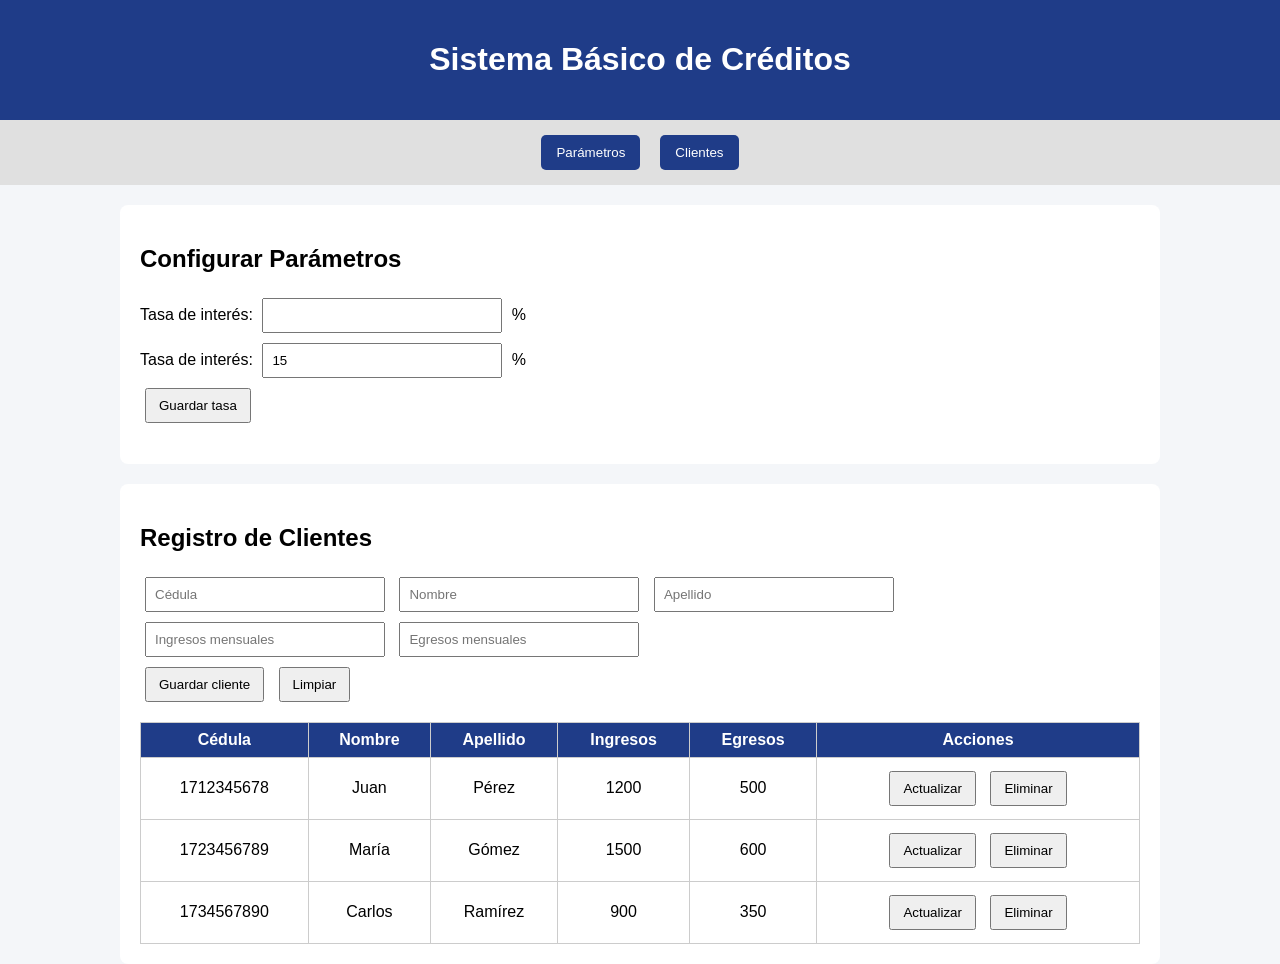
==== index.html @ 63835a3b "Parte3. index.html para vercel" ====
<!DOCTYPE html>
<html lang="es">
<head>
  <meta charset="UTF-8">
  <title>Sistema de Créditos</title>
</head>
<body>

<header>
  <h1>Sistema Básico de Créditos</h1>
    <link rel="stylesheet" href="simulador_completo.css">
</header>

<nav>
  <button>Parámetros</button>
  <button>Clientes</button>
</nav>

<section id="parametros" class="activa">
  <h2>Configurar Parámetros</h2>

  <label>Tasa de interés:</label>
  <input type="number" id="tasaInteres">
  <span>%</span>

  <br>
  <label>Tasa de interés:</label>
  <input type="number" id="tasaInteres" min="10" max="20" value="15">
  <span>%</span>

  <br>
  <button type="button" onclick="guardarTasa()">Guardar tasa</button>
  <p id="mensajeTasa"></p>

  <p id="mensajeTasa"></p>
</section>

<section id="clientes" class="activa">
  <h2>Registro de Clientes</h2>

  <input type="text" id="cedula" placeholder="Cédula">
  <input type="text" id="nombre" placeholder="Nombre">
  <input type="text" id="apellido" placeholder="Apellido">
  <input type="number" id="ingresos" placeholder="Ingresos mensuales">
  <input type="number" id="egresos" placeholder="Egresos mensuales">

  <br>

  <button type="button" onclick="guardarCliente()">Guardar cliente</button>
  <button type="button" onclick="limpiar()">Limpiar</button>

  <table>
    <thead>
      <tr>
        <th>Cédula</th>
        <th>Nombre</th>
        <th>Apellido</th>
        <th>Ingresos</th>
        <th>Egresos</th>
        <th>Acciones</th>
      </tr>
    </thead>
    <tbody id="tablaClientes">
        <tr>
          <td>1712345678</td>
          <td>Juan</td>
          <td>Pérez</td>
          <td>1200</td>
          <td>500</td>
          <td>
            <button>Actualizar</button>
            <button>Eliminar</button>
          </td>
        </tr>
        <tr>
          <td>1723456789</td>
          <td>María</td>
          <td>Gómez</td>
          <td>1500</td>
          <td>600</td>
          <td>
            <button>Actualizar</button>
            <button>Eliminar</button>
          </td>
        </tr>
        <tr>
          <td>1734567890</td>
          <td>Carlos</td>
          <td>Ramírez</td>
          <td>900</td>
          <td>350</td>
          <td>
            <button>Actualizar</button>
            <button>Eliminar</button>
          </td>
        </tr>
    </tbody>
  </table>
</section>

  <script src="simulador_completo.js"></script>
  <script src="utilitarios.js"></script>
</body>
</html>
---- simulador_completo.css ----
body {
      font-family: Arial, sans-serif;
      background: #f4f6f9;
      margin: 0;
      padding: 0;
    }

    header {
      background: #1f3c88;
      color: white;
      padding: 20px;
      text-align: center;
    }

    nav {
      display: flex;
      justify-content: center;
      background: #e0e0e0;
      padding: 10px;
      gap: 10px;
      flex-wrap: wrap;
    }

    nav button {
      padding: 10px 15px;
      border: none;
      background: #1f3c88;
      color: white;
      cursor: pointer;
      border-radius: 5px;
    }

    nav button:hover {
      background: #14275c;
    }

    section {
      display: none;
      padding: 20px;
      max-width: 1000px;
      margin: auto;
      background: white;
      margin-top: 20px;
      border-radius: 8px;
    }

    section.activa {
      display: block;
    }

    input, select {
      padding: 8px;
      margin: 5px;
      width: 220px;
    }

    button {
      padding: 8px 12px;
      margin: 5px;
      cursor: pointer;
    }

    table {
      width: 100%;
      border-collapse: collapse;
      margin-top: 15px;
    }

    th, td {
      border: 1px solid #ccc;
      padding: 8px;
      text-align: center;
    }

    th {
      background: #1f3c88;
      color: white;
    }

    .aprobado {
      background: #d4edda;
      color: #155724;
      padding: 15px;
      border-radius: 5px;
      font-weight: bold;
      margin-top: 15px;
    }

    .rechazado {
      background: #f8d7da;
      color: #721c24;
      padding: 15px;
      border-radius: 5px;
      font-weight: bold;
      margin-top: 15px;
    }

    .card {
      background: #f1f1f1;
      padding: 15px;
      border-radius: 5px;
      margin-top: 10px;
    }
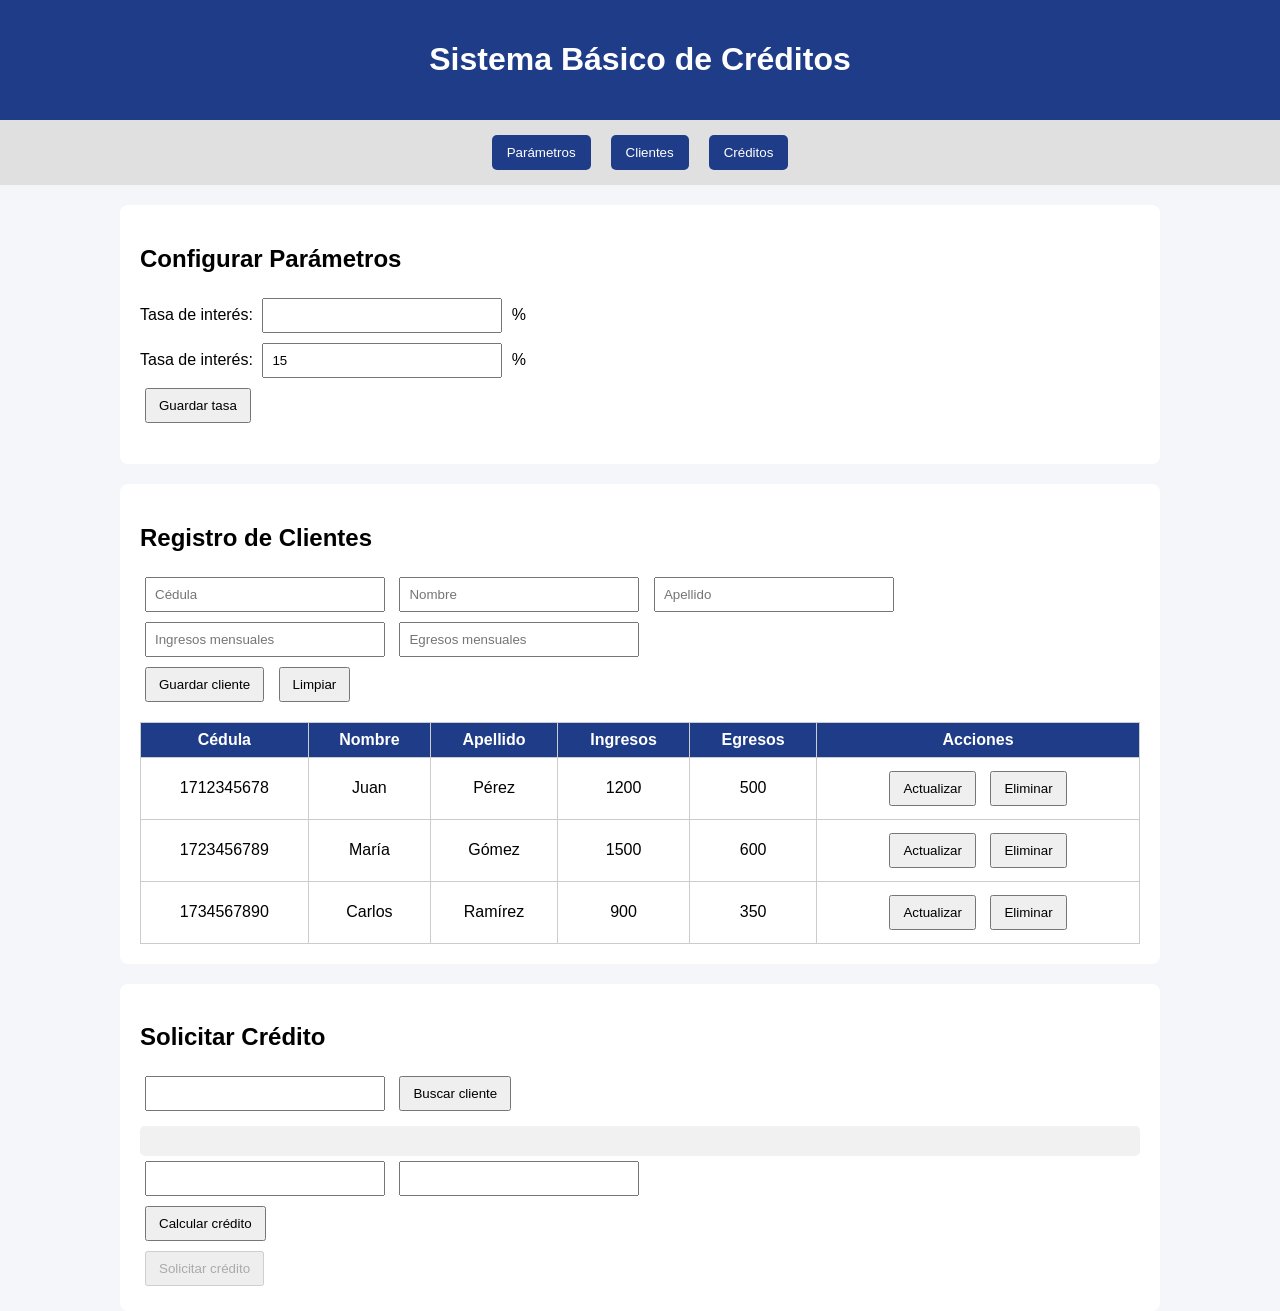
==== commit 7b9f7150: "sim2 Parte1: agregar seccion creditos" ====
--- a/index.html
+++ b/index.html
@@ -12,8 +12,9 @@
 </header>
 
 <nav>
-  <button>Parámetros</button>
-  <button>Clientes</button>
+  <button type="button" onclick="mostrarSeccion('parametros')">Parámetros</button>
+  <button type="button" onclick="mostrarSeccion('clientes')">Clientes</button>
+  <button type="button" onclick="mostrarSeccion('credito')">Créditos</button>
 </nav>
 
 <section id="parametros" class="activa">
@@ -98,7 +99,30 @@
   </table>
 </section>
 
+<section id="credito" class="activa">
+  <h2>Solicitar Crédito</h2>
+
+  <input type="text" id="buscarCedulaCredito">
+  <button onclick="buscarClienteCredito()">Buscar cliente</button>
+
+  <div id="datosClienteCredito" class="card"></div>
+
+  <input type="number" id="montoCredito" >
+  <input type="number" id="plazoCredito" >
+
+  <br>
+
+  <button onclick="calcularCredito()">Calcular crédito</button>
+
+  <div id="resultadoCredito"></div>
+
+  <button id="btnSolicitarCredito" onclick="solicitarCredito()" disabled>
+    Solicitar crédito
+  </button>
+</section>
+
+  <script src="utilitarios.js"></script>
   <script src="simulador_completo.js"></script>
-  <script src="utilitarios.js"></script>
+
 </body>
 </html>
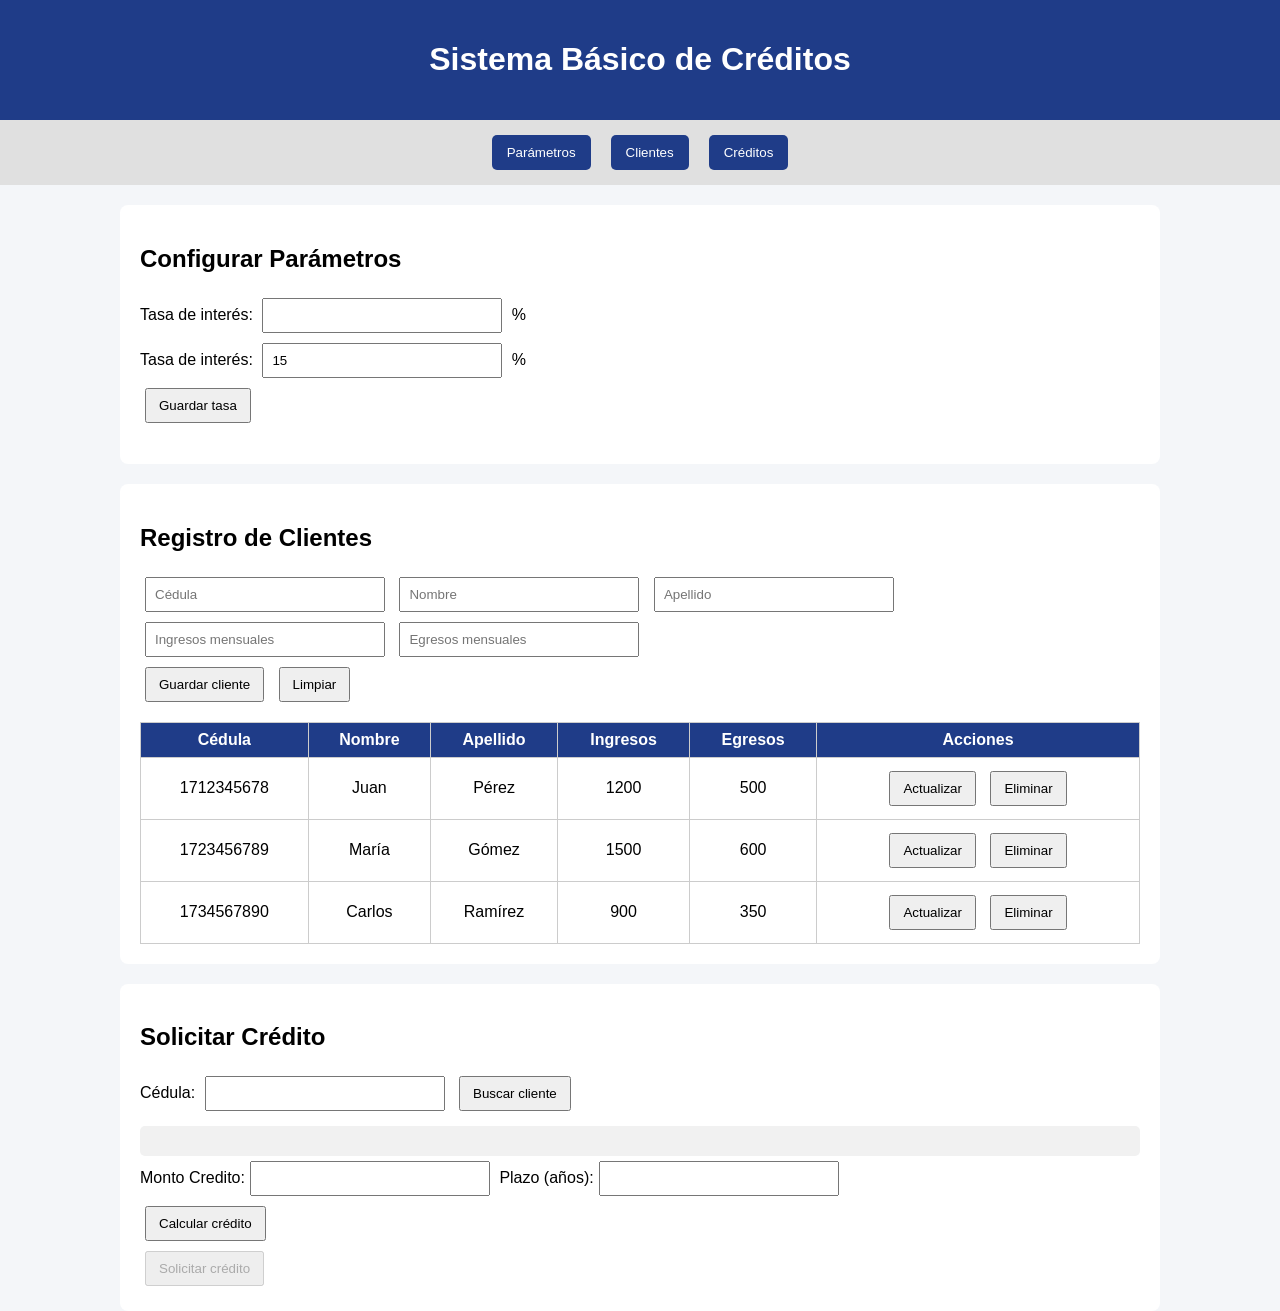
==== commit ffd60aa2: "sim2 Parte3,4 y 5: mostrar datos,reutilizar funciones y mostrar resultado credito" ====
--- a/index.html
+++ b/index.html
@@ -102,13 +102,13 @@
 <section id="credito" class="activa">
   <h2>Solicitar Crédito</h2>
 
-  <input type="text" id="buscarCedulaCredito">
+  Cédula: <input type="text" id="buscarCedulaCredito">
   <button onclick="buscarClienteCredito()">Buscar cliente</button>
 
   <div id="datosClienteCredito" class="card"></div>
 
-  <input type="number" id="montoCredito" >
-  <input type="number" id="plazoCredito" >
+  Monto Credito:<input type="number" id="montoCredito" > 
+  Plazo (años):<input type="number" id="plazoCredito" > 
 
   <br>
 
@@ -121,6 +121,7 @@
   </button>
 </section>
 
+  <script src="funciones.js"></script>
   <script src="utilitarios.js"></script>
   <script src="simulador_completo.js"></script>
 
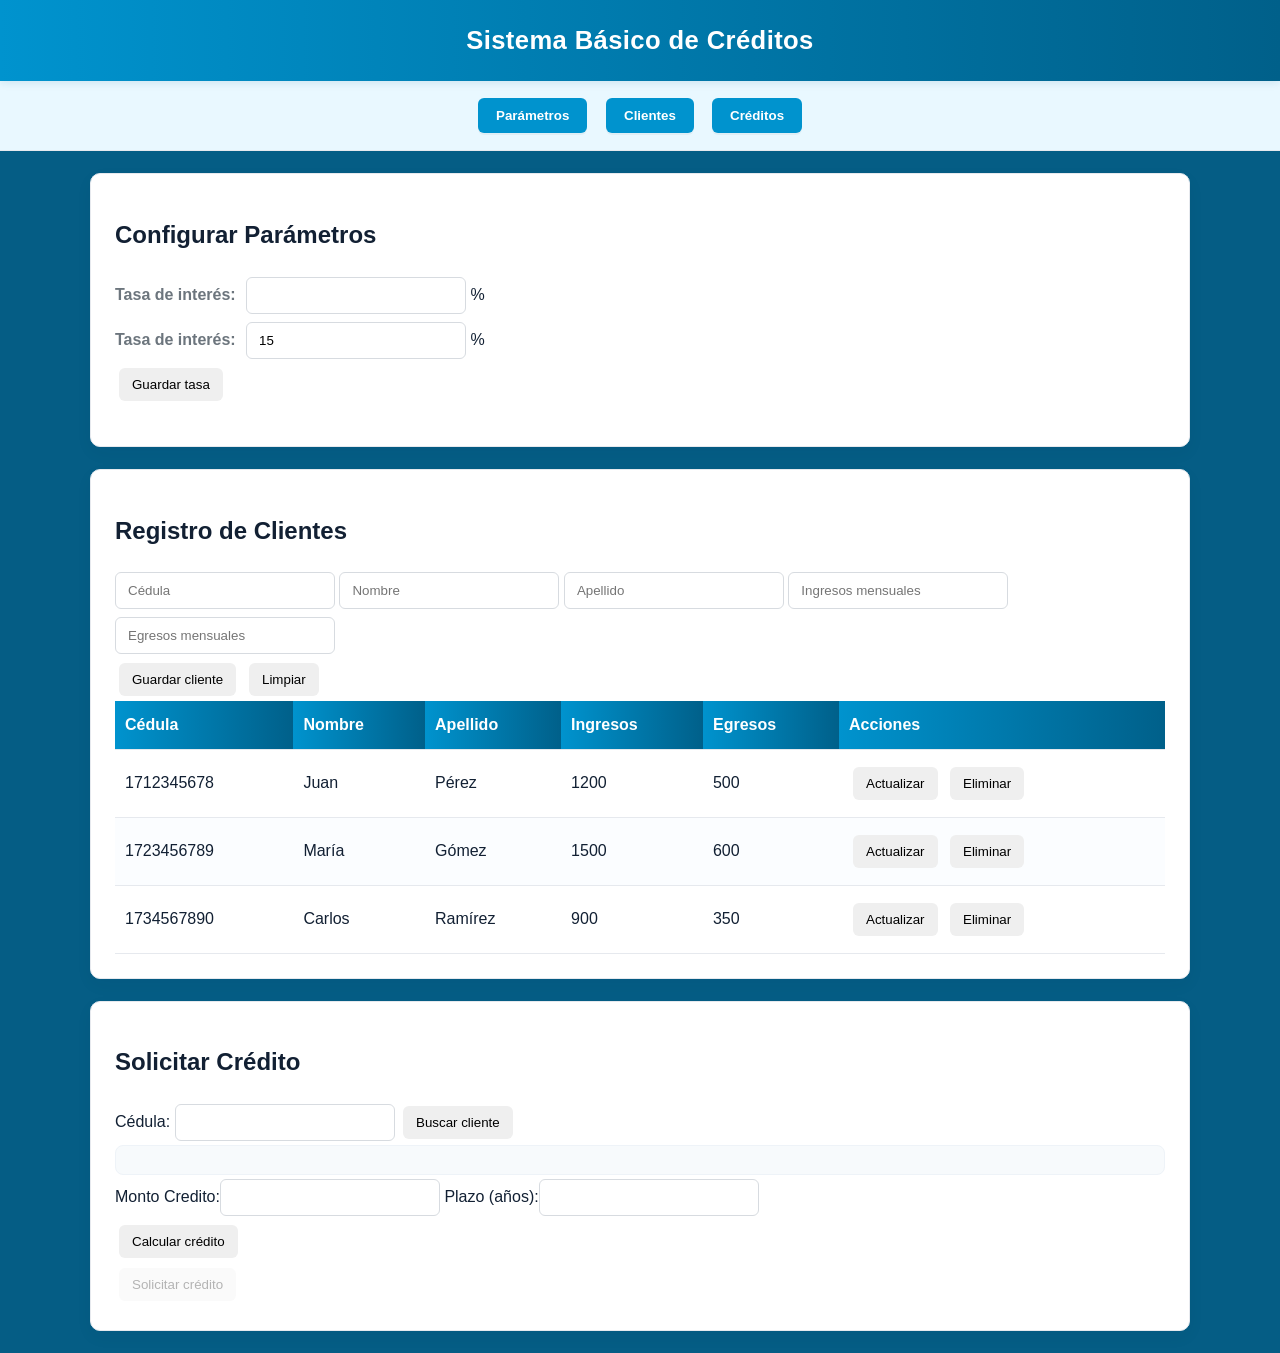
==== commit f5bddf9a: "sim2 Parte final : ajuste de paleta en css y responsive" ====
--- a/index.html
+++ b/index.html
@@ -2,6 +2,7 @@
 <html lang="es">
 <head>
   <meta charset="UTF-8">
+  <meta name="viewport" content="width=device-width, initial-scale=1">
   <title>Sistema de Créditos</title>
 </head>
 <body>
@@ -116,7 +117,7 @@
 
   <div id="resultadoCredito"></div>
 
-  <button id="btnSolicitarCredito" onclick="solicitarCredito()" disabled>
+  <button id="btnSolicitarCredito" disabled>
     Solicitar crédito
   </button>
 </section>
--- a/simulador_completo.css
+++ b/simulador_completo.css
@@ -1,105 +1,291 @@
-
-    body {
-      font-family: Arial, sans-serif;
-      background: #f4f6f9;
-      margin: 0;
-      padding: 0;
-    }
-
-    header {
-      background: #1f3c88;
-      color: white;
-      padding: 20px;
-      text-align: center;
-    }
-
-    nav {
-      display: flex;
-      justify-content: center;
-      background: #e0e0e0;
-      padding: 10px;
-      gap: 10px;
-      flex-wrap: wrap;
-    }
-
-    nav button {
-      padding: 10px 15px;
-      border: none;
-      background: #1f3c88;
-      color: white;
-      cursor: pointer;
-      border-radius: 5px;
-    }
-
-    nav button:hover {
-      background: #14275c;
-    }
-
-    section {
-      display: none;
-      padding: 20px;
-      max-width: 1000px;
-      margin: auto;
-      background: white;
-      margin-top: 20px;
-      border-radius: 8px;
-    }
-
-    section.activa {
-      display: block;
-    }
-
-    input, select {
-      padding: 8px;
-      margin: 5px;
-      width: 220px;
-    }
-
-    button {
-      padding: 8px 12px;
-      margin: 5px;
-      cursor: pointer;
-    }
-
-    table {
-      width: 100%;
-      border-collapse: collapse;
-      margin-top: 15px;
-    }
-
-    th, td {
-      border: 1px solid #ccc;
-      padding: 8px;
-      text-align: center;
-    }
-
-    th {
-      background: #1f3c88;
-      color: white;
-    }
-
-    .aprobado {
-      background: #d4edda;
-      color: #155724;
-      padding: 15px;
-      border-radius: 5px;
-      font-weight: bold;
-      margin-top: 15px;
-    }
-
-    .rechazado {
-      background: #f8d7da;
-      color: #721c24;
-      padding: 15px;
-      border-radius: 5px;
-      font-weight: bold;
-      margin-top: 15px;
-    }
-
-    .card {
-      background: #f1f1f1;
-      padding: 15px;
-      border-radius: 5px;
-      margin-top: 10px;
-    }
-  +:root{
+  /* Paleta inspirada/extraída del Banco del Pacífico */
+  --brand: #0093CE;        /* color primario (logo) - extraído públicamente */
+  --brand-dark: #00608A;   /* versión más oscura para gradientes y hover */
+  --muted: #6c757d;
+  --bg: #055d85;
+  --card-bg: #ffffff;
+  --border: #e6e9ee;
+  --accent: #e9f8ff;      /* acento claro derivado del primario */
+  --accent-strong: #00b7ea;/* acento más vivo para pequeños highlights */
+  --success: #dff2e6;
+  --success-text: #0b6b3a;
+  --danger: #fdecea;
+  --danger-text: #8b1d22;
+  --glass: rgba(0,150,200,0.06);
+  --max-width: 1100px;
+  --radius: 10px;
+  --transition: 0.18s ease;
+  --text-dark: #122033;
+}
+
+/* Base */
+*{ box-sizing: border-box; }
+body {
+  font-family: "Segoe UI", Roboto, "Helvetica Neue", Arial, sans-serif;
+  background: var(--bg);
+  margin: 0;
+  padding: 0;
+  color: var(--text-dark);
+  -webkit-font-smoothing:antialiased;
+  -moz-osx-font-smoothing:grayscale;
+  line-height: 1.45;
+}
+
+/* Page container & header */
+header {
+  background: linear-gradient(90deg, var(--brand) 0%, var(--brand-dark) 100%);
+  color: white;
+  padding: 22px 16px;
+  text-align: center;
+  box-shadow: 0 2px 8px rgba(6,96,138,0.12);
+}
+header h1 {
+  margin: 0;
+  font-size: 1.6rem;
+  letter-spacing: 0.4px;
+}
+
+/* Navigation */
+nav {
+  display:flex;
+  justify-content:center;
+  align-items:center;
+  gap:10px;
+  padding:12px;
+  background: var(--accent);
+  flex-wrap:wrap;
+  border-bottom:1px solid var(--border);
+}
+
+nav button {
+  padding: 10px 18px;
+  border: none;
+  background: var(--brand);
+  color: white;
+  cursor: pointer;
+  border-radius: 6px;
+  transition: transform var(--transition), background var(--transition), box-shadow var(--transition);
+  box-shadow: 0 2px 0 rgba(0,0,0,0.04);
+  font-weight: 600;
+}
+nav button:hover {
+  transform: translateY(-2px);
+  background: var(--brand-dark);
+  box-shadow: 0 6px 18px rgba(0,96,138,0.12);
+}
+nav button:focus { outline: 3px solid rgba(0,96,138,0.12); }
+
+/* Section layout */
+section {
+  display: none;
+  padding: 24px;
+  max-width: var(--max-width);
+  margin: 22px auto;
+  background: var(--card-bg);
+  border-radius: var(--radius);
+  box-shadow: 0 6px 18px rgba(16,24,40,0.04);
+  border: 1px solid var(--border);
+}
+section.activa {
+  display: block;
+}
+
+/* Form controls */
+.form-row {
+  display:flex;
+  gap:12px;
+  align-items:center;
+  flex-wrap:wrap;
+  margin-bottom:12px;
+}
+label {
+  font-weight:600;
+  color:var(--muted);
+  margin-right:6px;
+}
+
+/* Inputs */
+input, select, textarea {
+  padding:10px 12px;
+  margin:4px 0;
+  width: 220px;
+  border: 1px solid #d7dbe0;
+  border-radius: 6px;
+  background: #fff;
+  transition: box-shadow var(--transition), border-color var(--transition);
+}
+input:focus, select:focus, textarea:focus {
+  outline: none;
+  border-color: var(--brand-dark);
+  box-shadow: 0 6px 18px rgba(0,96,138,0.06);
+}
+
+/* Buttons (global) */
+button {
+  padding: 8px 12px;
+  margin: 5px 4px;
+  cursor: pointer;
+  border-radius: 6px;
+  border: 1px solid transparent;
+  transition: background var(--transition), transform var(--transition);
+}
+button.secondary {
+  background: #f6f8fb;
+  color: #243b53;
+  border-color: #e8edf4;
+}
+button.ghost {
+  background: transparent;
+  color: var(--brand);
+  border: 1px solid var(--brand);
+}
+
+/* Primary action variant (Banco del Pacífico style) */
+button.primary {
+  background: var(--brand);
+  color: #fff;
+  border-color: rgba(0,0,0,0.04);
+}
+button.primary:hover { background: var(--brand-dark); }
+
+/* Table styling, responsive */
+.table-wrap {
+  width: 100%;
+  overflow-x: auto;
+  border-radius: 6px;
+  margin-top: 12px;
+}
+table {
+  width: 100%;
+  border-collapse: collapse;
+  min-width: 640px;
+  background: white;
+}
+th, td {
+  border-bottom: 1px solid var(--border);
+  padding: 12px 10px;
+  text-align: left;
+  vertical-align: middle;
+}
+th {
+  background: linear-gradient(90deg, var(--brand) 0%, var(--brand-dark) 100%);
+  color: white;
+  font-weight:700;
+  position: sticky;
+  top: 0;
+}
+tr:nth-child(even) td { background: #fbfdff; }
+
+/* Cards and small containers */
+.card {
+  background: #f7fafc;
+  padding: 14px;
+  border-radius: 8px;
+  border: 1px solid #eef3f8;
+}
+
+/* Resultado states (Banco del Pacífico look) */
+.aprobado {
+  background: linear-gradient(180deg, #e6f7ed 0%, #e9f9ef 100%);
+  color: var(--success-text);
+  padding: 12px;
+  border-radius: 8px;
+  border: 1px solid #c7ecd1;
+  font-weight: 700;
+  display: inline-block;
+}
+.rechazado {
+  background: linear-gradient(180deg, #fff2f2 0%, #fff6f6 100%);
+  color: var(--danger-text);
+  padding: 12px;
+  border-radius: 8px;
+  border: 1px solid #f5d1d3;
+  font-weight: 700;
+  display: inline-block;
+}
+
+/* Small helpers */
+.small {
+  font-size: 0.9rem;
+  color: var(--muted);
+}
+.highlight {
+  color: var(--brand);
+  font-weight:700;
+}
+
+/* Accessibility and focus states */
+button:focus, input:focus {
+  box-shadow: 0 8px 24px rgba(0,96,138,0.06);
+}
+
+/* Responsive rules */
+@media (max-width: 900px) {
+  :root { --max-width: 760px; }
+  header h1 { font-size: 1.35rem; padding-bottom: 4px; }
+  section { padding: 16px; margin: 14px 12px; }
+  nav { padding: 10px; gap:8px; }
+  input, select { width: 100%; max-width: 100%; }
+  .form-row { flex-direction: column; align-items: stretch; }
+  th, td { padding: 10px 8px; }
+  table { min-width: 520px; }
+}
+
+@media (max-width: 520px) {
+  :root { --max-width: 460px; }
+  header h1 { font-size: 1.1rem; }
+  nav { justify-content: center; gap:6px; padding:8px; }
+  nav button { padding: 8px 10px; font-size: 0.95rem; }
+  section { padding: 12px 10px; margin: 10px; border-radius: 8px; }
+  th, td { padding: 8px 6px; font-size: 0.95rem; }
+  input, select { width: 100%; }
+}
+
+/* Utility: centered container for small messages */
+.center {
+  text-align:center;
+  margin-top:10px;
+}
+
+/* ------------------------
+   Animaciones y micro-interacciones
+   ------------------------ */
+
+@media (prefers-reduced-motion: reduce) {
+  * { animation-duration: 0.001ms !important; animation-iteration-count: 1 !important; transition-duration: 0.001ms !important; }
+}
+
+@keyframes fadeInDown { from { opacity: 0; transform: translateY(-12px); } to { opacity: 1; transform: translateY(0); } }
+@keyframes slideInUp { from { opacity: 0; transform: translateY(10px); } to { opacity: 1; transform: translateY(0); } }
+@keyframes btnPop { 0% { transform: translateY(0) scale(1); } 50% { transform: translateY(-4px) scale(1.02); } 100% { transform: translateY(0) scale(1); } }
+@keyframes rowGlow { 0% { background-color: rgba(0,96,138,0.03); } 50% { background-color: rgba(0,96,138,0.06); } 100% { background-color: rgba(0,96,138,0.03); } }
+@keyframes pulseOk { 0% { box-shadow: 0 0 0 0 rgba(11,107,58,0.18); } 70% { box-shadow: 0 0 0 8px rgba(11,107,58,0); } 100% { box-shadow: 0 0 0 0 rgba(11,107,58,0); } }
+@keyframes shake { 0% { transform: translateX(0); } 20% { transform: translateX(-6px); } 40% { transform: translateX(6px); } 60% { transform: translateX(-4px); } 80% { transform: translateX(4px); } 100% { transform: translateX(0); } }
+
+header { animation: fadeInDown 480ms cubic-bezier(.22,.9,.37,1) both; }
+section.activa { animation: slideInUp 420ms cubic-bezier(.22,.9,.37,1) both; }
+
+nav button, button:not(.ghost):not(.secondary) { will-change: transform, box-shadow; transition: transform 180ms ease, box-shadow 180ms ease, background 180ms ease; }
+nav button:hover, button:not(.ghost):not(.secondary):hover { animation: btnPop 260ms ease; }
+
+input:focus, select:focus, textarea:focus, button:focus { transition: box-shadow 220ms ease, border-color 220ms ease; }
+
+table tbody tr:hover td { transform: translateY(-3px); transition: transform 180ms ease, background-color 180ms ease; background-color: rgba(0,96,138,0.03); }
+table tbody tr.nuevo { animation: rowGlow 800ms ease; }
+
+.aprobado { position: relative; animation: pulseOk 1600ms ease; }
+.rechazado { position: relative; animation: shake 380ms cubic-bezier(.36,.07,.19,.97); }
+
+.card { transform-origin: center; transition: transform 260ms ease, box-shadow 260ms ease; }
+.card:target, .card:focus-within { transform: translateY(-4px); box-shadow: 0 12px 30px rgba(16,24,40,0.06); }
+
+@keyframes dots { 0% { content: '.'; } 33% { content: '..'; } 66% { content: '...'; } 100% { content: ''; } }
+button.loading::after { content: ''; display: inline-block; margin-left: 8px; width: 18px; text-align: left; font-weight: 700; animation: dots 900ms steps(3) infinite; }
+
+button.ghost:hover { background: rgba(0,96,138,0.06); transform: translateY(-2px); }
+
+@media (max-width: 420px) {
+  nav button:hover, button:hover { transform: none; animation: none; }
+  table tbody tr:hover td { transform: none; }
+}
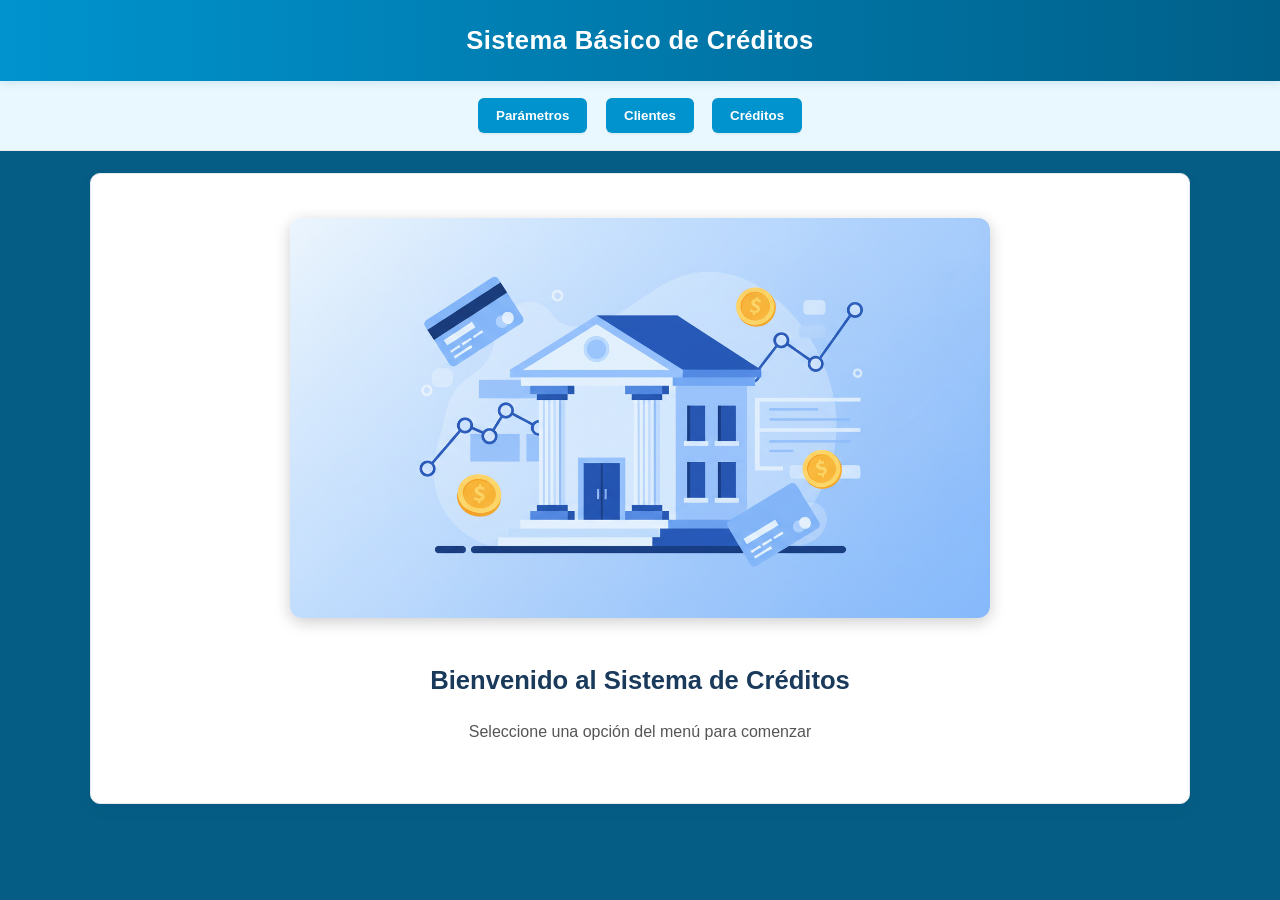
==== commit 941912bf: "sim2 actualizacion de portada y validacion de input de tasa" ====
--- a/index.html
+++ b/index.html
@@ -18,31 +18,39 @@
   <button type="button" onclick="mostrarSeccion('credito')">Créditos</button>
 </nav>
 
-<section id="parametros" class="activa">
+<!-- SECCIÓN BIENVENIDA -->
+<section id="bienvenida" class="activa">
+  <div id="contenedorBienvenida">
+    <img 
+      src="logo.png" 
+      alt="Sistema Bancario" 
+      id="imagenBienvenida"
+    >
+    <h2>Bienvenido al Sistema de Créditos</h2>
+    <p>Seleccione una opción del menú para comenzar</p>
+  </div>
+</section>
+
+<section id="parametros" class="">
   <h2>Configurar Parámetros</h2>
 
-  <label>Tasa de interés:</label>
-  <input type="number" id="tasaInteres">
-  <span>%</span>
-
-  <br>
-  <label>Tasa de interés:</label>
+  <label for="tasaInteres">Tasa de interés:</label>
   <input type="number" id="tasaInteres" min="10" max="20" value="15">
   <span>%</span>
 
-  <br>
+  <br><br>
   <button type="button" onclick="guardarTasa()">Guardar tasa</button>
-  <p id="mensajeTasa"></p>
-
   <p id="mensajeTasa"></p>
 </section>
 
-<section id="clientes" class="activa">
+<section id="clientes" class="">
   <h2>Registro de Clientes</h2>
 
+  <h3>Datos Personales:</h3>
   <input type="text" id="cedula" placeholder="Cédula">
   <input type="text" id="nombre" placeholder="Nombre">
-  <input type="text" id="apellido" placeholder="Apellido">
+  <input type="text" id="apellido" placeholder="Apellido"><br>
+  <h3>Datos Financieros:</h3>
   <input type="number" id="ingresos" placeholder="Ingresos mensuales">
   <input type="number" id="egresos" placeholder="Egresos mensuales">
 
@@ -63,44 +71,14 @@
       </tr>
     </thead>
     <tbody id="tablaClientes">
-        <tr>
-          <td>1712345678</td>
-          <td>Juan</td>
-          <td>Pérez</td>
-          <td>1200</td>
-          <td>500</td>
-          <td>
-            <button>Actualizar</button>
-            <button>Eliminar</button>
-          </td>
-        </tr>
-        <tr>
-          <td>1723456789</td>
-          <td>María</td>
-          <td>Gómez</td>
-          <td>1500</td>
-          <td>600</td>
-          <td>
-            <button>Actualizar</button>
-            <button>Eliminar</button>
-          </td>
-        </tr>
-        <tr>
-          <td>1734567890</td>
-          <td>Carlos</td>
-          <td>Ramírez</td>
-          <td>900</td>
-          <td>350</td>
-          <td>
-            <button>Actualizar</button>
-            <button>Eliminar</button>
-          </td>
-        </tr>
+   
+      
+        
     </tbody>
   </table>
 </section>
 
-<section id="credito" class="activa">
+<section id="credito" class="">
   <h2>Solicitar Crédito</h2>
 
   Cédula: <input type="text" id="buscarCedulaCredito">
--- a/simulador_completo.css
+++ b/simulador_completo.css
@@ -288,4 +288,27 @@
 @media (max-width: 420px) {
   nav button:hover, button:hover { transform: none; animation: none; }
   table tbody tr:hover td { transform: none; }
+}
+
+#contenedorBienvenida {
+  text-align: center;
+  padding: 20px;
+}
+
+#imagenBienvenida {
+  width: 100%;
+  max-width: 700px;
+  border-radius: 12px;
+  box-shadow: 0 4px 16px rgba(0,0,0,0.2);
+  margin-bottom: 16px;
+}
+
+#contenedorBienvenida h2 {
+  font-size: 1.6rem;
+  color: #1a3a5c;
+}
+
+#contenedorBienvenida p {
+  color: #555;
+  font-size: 1rem;
 }
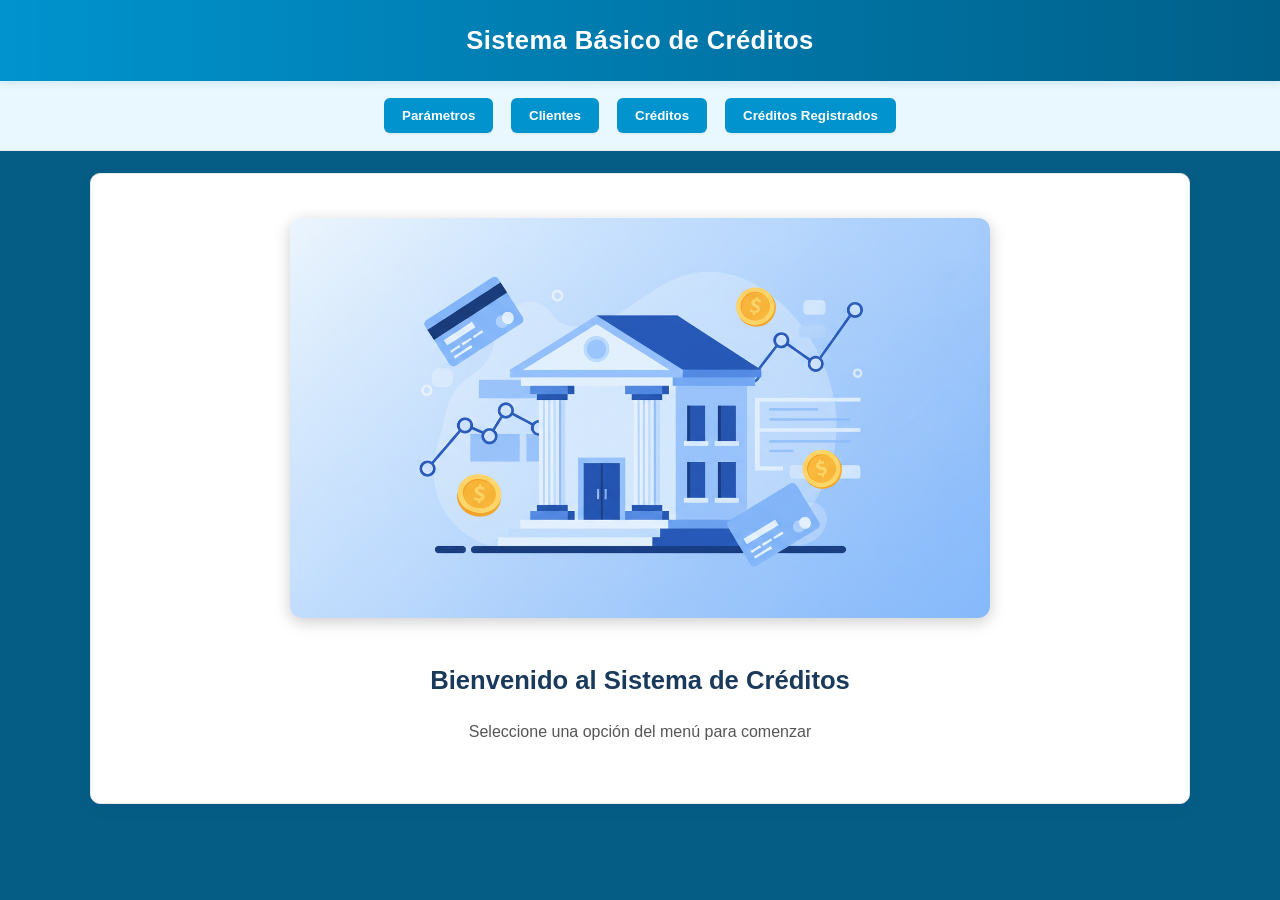
==== commit 8e4ce531: "Simulador PART3: Paso 3 a 7, historial de creaditos" ====
--- a/index.html
+++ b/index.html
@@ -7,98 +7,121 @@
 </head>
 <body>
 
-<header>
-  <h1>Sistema Básico de Créditos</h1>
-    <link rel="stylesheet" href="simulador_completo.css">
-</header>
+  <header>
+    <h1>Sistema Básico de Créditos</h1>
+      <link rel="stylesheet" href="simulador_completo.css">
+  </header>
 
-<nav>
-  <button type="button" onclick="mostrarSeccion('parametros')">Parámetros</button>
-  <button type="button" onclick="mostrarSeccion('clientes')">Clientes</button>
-  <button type="button" onclick="mostrarSeccion('credito')">Créditos</button>
-</nav>
+  <nav>
+    <button type="button" onclick="mostrarSeccion('parametros')">Parámetros</button>
+    <button type="button" onclick="mostrarSeccion('clientes')">Clientes</button>
+    <button type="button" onclick="mostrarSeccion('credito')">Créditos</button>
+    <button type="button" onclick="mostrarSeccion('listaCreditos')">Créditos Registrados</button>
+  </nav>
 
-<!-- SECCIÓN BIENVENIDA -->
-<section id="bienvenida" class="activa">
-  <div id="contenedorBienvenida">
-    <img 
-      src="logo.png" 
-      alt="Sistema Bancario" 
-      id="imagenBienvenida"
-    >
-    <h2>Bienvenido al Sistema de Créditos</h2>
-    <p>Seleccione una opción del menú para comenzar</p>
-  </div>
-</section>
+  <!-- SECCIÓN BIENVENIDA -->
+  <section id="bienvenida" class="activa">
+    <div id="contenedorBienvenida">
+      <img 
+        src="logo.png" 
+        alt="Sistema Bancario" 
+        id="imagenBienvenida"
+      >
+      <h2>Bienvenido al Sistema de Créditos</h2>
+      <p>Seleccione una opción del menú para comenzar</p>
+    </div>
+  </section>
 
-<section id="parametros" class="">
-  <h2>Configurar Parámetros</h2>
+  <section id="parametros" class="">
+    <h2>Configurar Parámetros</h2>
 
-  <label for="tasaInteres">Tasa de interés:</label>
-  <input type="number" id="tasaInteres" min="10" max="20" value="15">
-  <span>%</span>
+    <label for="tasaInteres">Tasa de interés:</label>
+    <input type="number" id="tasaInteres" min="10" max="20" value="15">
+    <span>%</span>
 
-  <br><br>
-  <button type="button" onclick="guardarTasa()">Guardar tasa</button>
-  <p id="mensajeTasa"></p>
-</section>
+    <br><br>
+    <button type="button" onclick="guardarTasa()">Guardar tasa</button>
+    <p id="mensajeTasa"></p>
+  </section>
 
-<section id="clientes" class="">
-  <h2>Registro de Clientes</h2>
+  <section id="clientes" class="">
+    <h2>Registro de Clientes</h2>
 
-  <h3>Datos Personales:</h3>
-  <input type="text" id="cedula" placeholder="Cédula">
-  <input type="text" id="nombre" placeholder="Nombre">
-  <input type="text" id="apellido" placeholder="Apellido"><br>
-  <h3>Datos Financieros:</h3>
-  <input type="number" id="ingresos" placeholder="Ingresos mensuales">
-  <input type="number" id="egresos" placeholder="Egresos mensuales">
+    <h3>Datos Personales:</h3>
+    <input type="text" id="cedula" placeholder="Cédula">
+    <input type="text" id="nombre" placeholder="Nombre">
+    <input type="text" id="apellido" placeholder="Apellido"><br>
+    <h3>Datos Financieros:</h3>
+    <input type="number" id="ingresos" placeholder="Ingresos mensuales">
+    <input type="number" id="egresos" placeholder="Egresos mensuales">
 
-  <br>
+    <br>
 
-  <button type="button" onclick="guardarCliente()">Guardar cliente</button>
-  <button type="button" onclick="limpiar()">Limpiar</button>
+    <button type="button" onclick="guardarCliente()">Guardar cliente</button>
+    <button type="button" onclick="limpiar()">Limpiar</button>
 
-  <table>
-    <thead>
-      <tr>
-        <th>Cédula</th>
-        <th>Nombre</th>
-        <th>Apellido</th>
-        <th>Ingresos</th>
-        <th>Egresos</th>
-        <th>Acciones</th>
-      </tr>
-    </thead>
-    <tbody id="tablaClientes">
-   
+    <table>
+      <thead>
+        <tr>
+          <th>Cédula</th>
+          <th>Nombre</th>
+          <th>Apellido</th>
+          <th>Ingresos</th>
+          <th>Egresos</th>
+          <th>Acciones</th>
+        </tr>
+      </thead>
+      <tbody id="tablaClientes">
       
-        
-    </tbody>
-  </table>
-</section>
+      </tbody>
+    </table>
+  </section>
 
-<section id="credito" class="">
-  <h2>Solicitar Crédito</h2>
+  <section id="credito" class="">
+    <h2>Solicitar Crédito</h2>
 
-  Cédula: <input type="text" id="buscarCedulaCredito">
-  <button onclick="buscarClienteCredito()">Buscar cliente</button>
+    Cédula: <input type="text" id="buscarCedulaCredito">
+    <button onclick="buscarClienteCredito()">Buscar cliente</button>
 
-  <div id="datosClienteCredito" class="card"></div>
+    <div id="datosClienteCredito" class="card"></div>
 
-  Monto Credito:<input type="number" id="montoCredito" > 
-  Plazo (años):<input type="number" id="plazoCredito" > 
+    Monto Credito:<input type="number" id="montoCredito" > 
+    Plazo (años):<input type="number" id="plazoCredito" > 
 
-  <br>
+    <br>
 
-  <button onclick="calcularCredito()">Calcular crédito</button>
+    <button onclick="calcularCredito()">Calcular crédito</button>
 
-  <div id="resultadoCredito"></div>
+    <div id="resultadoCredito"></div>
 
-  <button id="btnSolicitarCredito" disabled>
-    Solicitar crédito
-  </button>
-</section>
+    <button id="btnAsignarCredito" disabled onclick="asignarCredito()">
+      Asignar crédito
+    </button>
+  </section>
+
+  <section id="listaCreditos" class="">
+    <h2>Créditos Registrados</h2>
+
+    <input type="text" id="buscarCedulaListado" placeholder="Buscar por cédula">
+    <button onclick="buscarCreditosCliente()">Buscar</button>
+    <button onclick="pintarCreditos(creditos)">Ver todos</button>
+
+    <table>
+      <thead>
+        <tr>
+          <th>Cédula</th>
+          <th>Nombre</th>
+          <th>Apellido</th>
+          <th>Monto</th>
+          <th>Tasa</th>
+          <th>Plazo</th>
+          <th>Cuota</th>
+        </tr>
+      </thead>
+      <tbody id="tablaCreditos">
+      </tbody>
+    </table>
+  </section>
 
   <script src="funciones.js"></script>
   <script src="utilitarios.js"></script>
